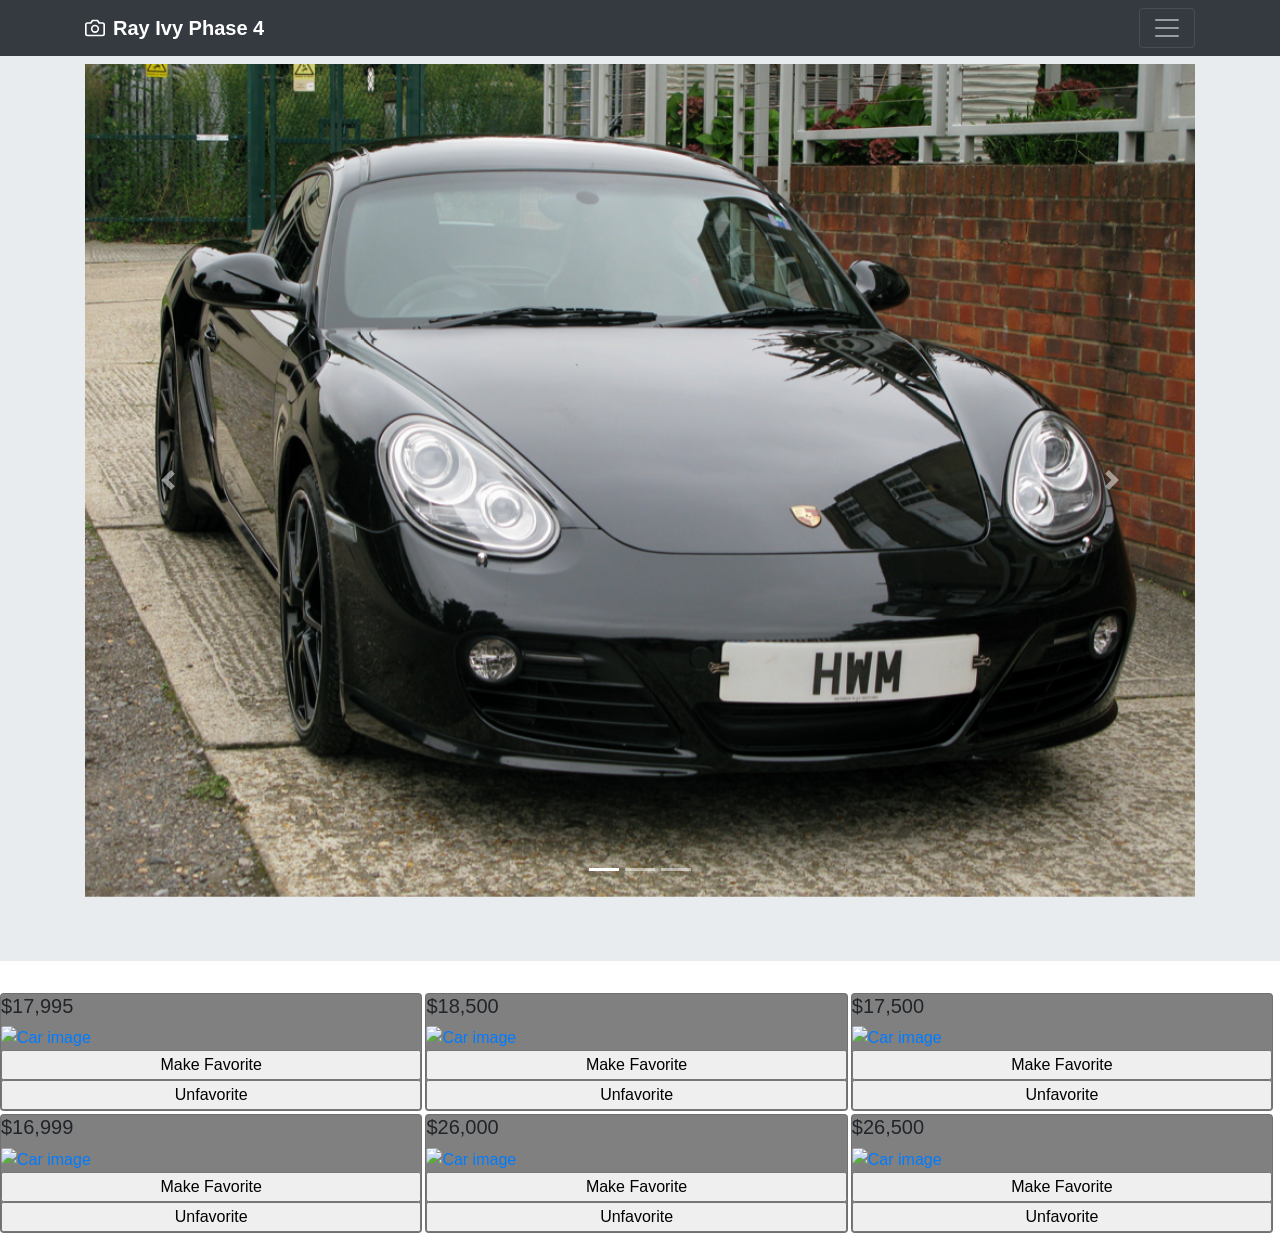
==== Phase_4_Assignment/index.html @ 391cbb03 "Add files via upload" ====
<!DOCTYPE html>
<html lang="en" dir="ltr">
<head>
      <title>Car Options</title>
      <meta charset="UTF-8">
      <link rel="stylesheet" href="https://stackpath.bootstrapcdn.com/bootstrap/4.1.3/css/bootstrap.min.css">
      <script src="https://code.jquery.com/jquery-3.3.1.slim.min.js" integrity="sha384-q8i/X+965DzO0rT7abK41JStQIAqVgRVzpbzo5smXKp4YfRvH+8abtTE1Pi6jizo" crossorigin="anonymous"></script>
      <script src="https://cdnjs.cloudflare.com/ajax/libs/popper.js/1.14.3/umd/popper.min.js" integrity="sha384-ZMP7rVo3mIykV+2+9J3UJ46jBk0WLaUAdn689aCwoqbBJiSnjAK/l8WvCWPIPm49" crossorigin="anonymous"></script>
      <script src="https://stackpath.bootstrapcdn.com/bootstrap/4.1.3/js/bootstrap.min.js" integrity="sha384-ChfqqxuZUCnJSK3+MXmPNIyE6ZbWh2IMqE241rYiqJxyMiZ6OW/JmZQ5stwEULTy" crossorigin="anonymous"></script>
 </head>
  <body>
      <header>
      <div class="collapse bg-dark fixed-top" id="navbarHeader">
        <div class="container">
          <div class="row">
            <div class="col-sm-8 col-md-7 py-4">
              <h4 class="text-white">About</h4>
              <p class="text-muted">Here is a list of super cool affordable sports cars for sale that perform and look way above their class!</p>
            </div>
            <div class="col-sm-4 offset-md-1 py-4">
              <h4 class="text-white">Team Members</h4>
              <ul class="list-unstyled">
                <li><a href="#" class="text-white">David</a></li>
                <li><a href="#" class="text-white">Kevin</a></li>
                <li><a href="#" class="text-white">Curtis</a></li>
                <li><a href="#" class="text-white">Mohammed</a></li>
              </ul>
            </div>
          </div>
        </div>
      </div>
      <div class="navbar fixed-top navbar-dark bg-dark shadow-sm">
        <div class="container d-flex justify-content-between">
          <a href="#" class="navbar-brand d-flex align-items-center">
            <svg xmlns="http://www.w3.org/2000/svg" width="20" height="20" viewBox="0 0 24 24" fill="none" stroke="currentColor" stroke-width="2" stroke-linecap="round" stroke-linejoin="round" class="mr-2"><path d="M23 19a2 2 0 0 1-2 2H3a2 2 0 0 1-2-2V8a2 2 0 0 1 2-2h4l2-3h6l2 3h4a2 2 0 0 1 2 2z"></path><circle cx="12" cy="13" r="4"></circle></svg>
            <strong>Ray Ivy Phase 4</strong>
          </a>
          <button class="navbar-toggler" type="button" data-toggle="collapse" data-target="#navbarHeader" aria-controls="navbarHeader" aria-expanded="false" aria-label="Toggle navigation">
            <span class="navbar-toggler-icon"></span>
          </button>
        </div>
      </div>
    </header>
      <div class="jumbotron jumbotron-fluid">
        <div class="container">
          <div id="carouselIndicators" class="carousel slide" data-ride="carousel">
            <ol class="carousel-indicators">
              <li data-target="#carouselIndicators" data-slide-to="0" class="active"></li>
              <li data-target="#carouselIndicators" data-slide-to="1"></li>
              <li data-target="#carouselIndicators" data-slide-to="2"></li>
            </ol>
            <div class="carousel-inner">
              <div class="carousel-item active">
                <img class="d-block w-100" src="1.jpg" alt="First slide">
              </div>
              <div class="carousel-item">
                <img class="d-block w-100" src="2.jpg" alt="Second slide">
              </div>
              <div class="carousel-item">
                <img class="d-block w-100" src="4.jpg" alt="Third slide">
              </div>
            </div>
            <a class="carousel-control-prev" href="#carouselIndicators" role="button" data-slide="prev">
              <span class="carousel-control-prev-icon" aria-hidden="true"></span>
              <span class="sr-only">Previous</span>
            </a>
            <a class="carousel-control-next" href="#carouselIndicators" role="button" data-slide="next">
              <span class="carousel-control-next-icon" aria-hidden="true"></span>
              <span class="sr-only">Next</span>
            </a>
          </div>
        </div>
      </div>
      <div id="gridDiv">
      </div>
      <script src="https://ajax.googleapis.com/ajax/libs/jquery/3.3.1/jquery.min.js"></script>
      <script type="text/javascript" src="js/main.js"></script>
      <script type="text/javascript" src="js/cookie.js"></script>
  </body>
</html>
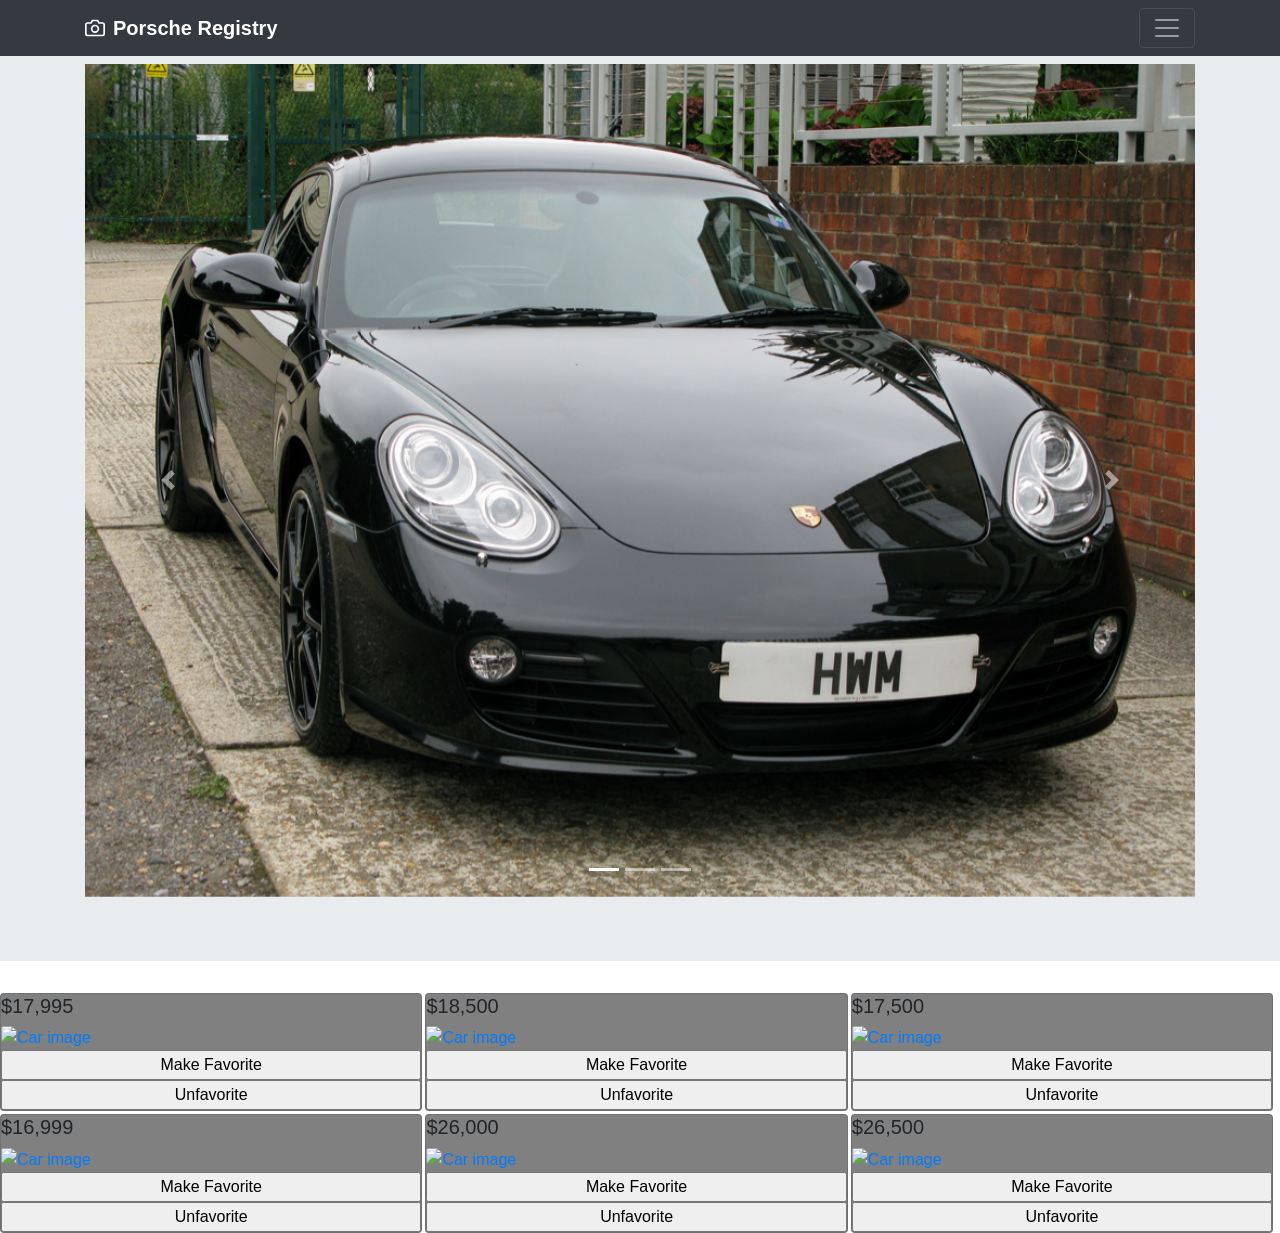
==== commit 6e21fc5b: "Update index.html" ====
--- a/Phase_4_Assignment/index.html
+++ b/Phase_4_Assignment/index.html
@@ -33,7 +33,7 @@
         <div class="container d-flex justify-content-between">
           <a href="#" class="navbar-brand d-flex align-items-center">
             <svg xmlns="http://www.w3.org/2000/svg" width="20" height="20" viewBox="0 0 24 24" fill="none" stroke="currentColor" stroke-width="2" stroke-linecap="round" stroke-linejoin="round" class="mr-2"><path d="M23 19a2 2 0 0 1-2 2H3a2 2 0 0 1-2-2V8a2 2 0 0 1 2-2h4l2-3h6l2 3h4a2 2 0 0 1 2 2z"></path><circle cx="12" cy="13" r="4"></circle></svg>
-            <strong>Ray Ivy Phase 4</strong>
+            <strong>Porsche Registry</strong>
           </a>
           <button class="navbar-toggler" type="button" data-toggle="collapse" data-target="#navbarHeader" aria-controls="navbarHeader" aria-expanded="false" aria-label="Toggle navigation">
             <span class="navbar-toggler-icon"></span>
